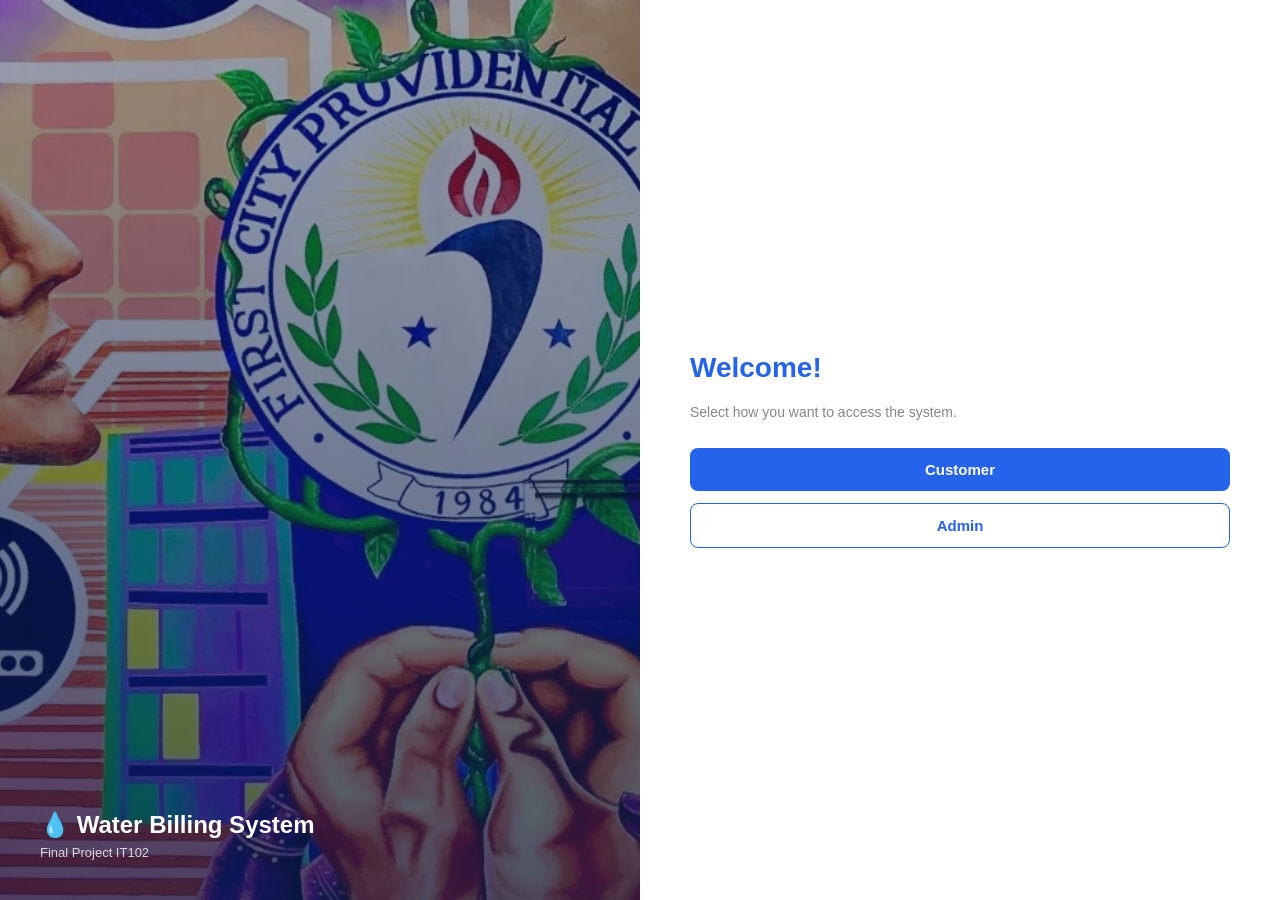
==== main.html @ 37b9aa8a "add bg pic, fix front face ui" ====
<!DOCTYPE html>
<html lang="en">
<head>
    <link rel="stylesheet" href="style.css">
    <meta charset="UTF-8">
    <meta name="viewport" content="width=device-width, initial-scale=1.0">
    <title>Water Billing System</title>
</head>

<body>

<!-- MAIN PAGE — Split Screen -->
<div id="mainPage">

    <!-- LEFT: Background image -->
    <div class="main-image-side">
        <div class="main-image-overlay">
            <div class="main-image-content">
                <h1>💧 Water Billing System</h1>
                <p>Final Project IT102</p>
            </div>
        </div>
    </div>

    <!-- RIGHT: Welcome + enter buttons -->
    <div class="main-form-side">
        <h2>Welcome!</h2>
        <p class="form-subtitle">Select how you want to access the system.</p>
        <div class="main-form-btns">
            <button onclick="enterSystem()">Customer</button>
            <button class="outline-btn">Admin</button>
        </div>
    </div>

</div>

<!-- NAVBAR -->
<div class="navbar" id="navbar">
    <h2 id="welcomeUser">Water Billing</h2>
    <p onclick="homePage()">Home</p>
    <p onclick="aboutPage()">About</p>
    <p onclick="contactPage()">Contact</p>
    <p onclick="backToMain()">← Main Page</p>
</div>

<!-- LOGIN / SEARCH — untouched, JS still controls this -->
<div class="container" id="loginSection">

    <!-- LEFT: branding/text side -->
    <div class="login-left">
        <h1>💧</h1>
        <h2>Water Billing System</h2>
        <p>Enter your Serial ID to access your account.</p>
    </div>

    <!-- RIGHT: input side -->
    <div class="login-right">
        <h3>Search Serial ID</h3>
        <input type="text" id="serialID" placeholder="Enter Serial ID">
        <span id="serialID_error" style="color:white;font-size:12px;">Empty Serial ID</span>
        <button id="searchBtn">Search</button>
        <button id="exitBtn">Exit</button>
    </div>

</div>

<!-- DASHBOARD -->
<div id="dashboardSection">

    <!-- TOP BAR -->
    <div class="dash-topbar">
        <span>💧 Water Billing System</span>
        <span id="welcomeText">Welcome</span>
    </div>

    <!-- MAIN CONTENT -->
    <div class="dash-body">

        <!-- INPUT CARD -->
        <div class="dash-card">
            <h2>🧾 Water Billing Computation</h2>
            <p class="dash-subtitle">Enter cubic usage to compute the bill</p>

            <div class="dash-input-row">
                <input type="text" id="Payment" placeholder="Enter cubic used (m³)">
                <button id="computeBTN">Compute</button>
            </div>
            <span id="usageBtn-error" class="error-label"></span>
        </div>

        <!-- RESULT CARD -->
        <div class="dash-card">
            <h3>📊 Billing Summary</h3>
            <table class="table">
                <thead>
                    <tr>
                        <th>Field</th>
                        <th>Information</th>
                    </tr>
                </thead>
                <tbody id="userInfoTable">
                    <tr>
                        <td colspan="2" style="text-align:center; color:#999;">
                            No data yet. Enter cubic usage above.
                        </td>
                    </tr>
                </tbody>
            </table>
        </div>

    </div>
</div>

<!-- ABOUT / CONTACT -->
<div id="main-content"></div>

<script src="script.js"></script>
</body>
</html>
---- style.css ----
* {
  margin: 0;
  padding: 0;
  box-sizing: border-box;
}

body {
  font-family: Arial;
  background: #e8eef4;
}

/* =========================
   🏠 MAIN PAGE — Split Screen
========================= */
#mainPage {
  position: fixed;
  inset: 0;
  display: flex;
}

/* LEFT half — background image */
.main-image-side {
  width: 50%;
  height: 100%;
  background-image: url("fcpc-image.webp");
  background-size: cover;
  background-position: center;
  background-repeat: no-repeat;
  position: relative;
}

.main-image-overlay {
  position: absolute;
  inset: 0;
  background: linear-gradient(to bottom, rgba(10, 30, 80, 0.40), rgba(10, 30, 80, 0.72));
  display: flex;
  align-items: flex-end;
  padding: 40px;
}

.main-image-content {
  color: white;
}

.main-image-content h1 {
  font-size: 24px;
  font-weight: 700;
  margin: 0 0 6px;
}

.main-image-content p {
  font-size: 13px;
  opacity: 0.80;
  margin: 0;
}

/* RIGHT half — welcome + enter buttons */
.main-form-side {
  width: 50%;
  height: 100%;
  background: white;
  display: flex;
  flex-direction: column;
  justify-content: center;
  padding: 60px 50px;
  gap: 20px;
}

.main-form-side h2 {
  font-size: 28px;
  font-weight: 700;
  color: #2563EB;
  margin: 0;
}

.main-form-side .form-subtitle {
  font-size: 14px;
  color: #888;
  margin: 0;
}

.main-form-btns {
  display: flex;
  flex-direction: column;
  gap: 12px;
  margin-top: 8px;
}

.main-form-btns button {
  padding: 13px;
  background: #2563EB;
  color: white;
  border: none;
  border-radius: 8px;
  font-weight: bold;
  font-size: 15px;
  cursor: pointer;
  transition: background 0.2s;
}

.main-form-btns button:hover {
  background: #1a7ab5;
}

.main-form-btns .outline-btn {
  background: white;
  color: #2563EB;
  border: 1.5px solid #2563EB;
}

.main-form-btns .outline-btn:hover {
  background: #f0f5ff;
}

/* =========================
   NAVBAR (SIDEBAR)
========================= */
.navbar {
  display: none;
  position: fixed;
  top: 0;
  left: 0;
  width: 230px;
  height: 100vh;
  background: #2563EB;
  color: white;
  flex-direction: column;
  padding: 20px;
}

.navbar p {
  margin: 15px 0;
  cursor: pointer;
}

.navbar p:hover {
  color: cyan;
}

/* =========================
   DASHBOARD LAYOUT
========================= */
#dashboardSection {
  display: none;
  margin-left: 230px;
  min-height: 200vh;
  background: #e8eef4;
  flex-direction: column;
}

.dash-topbar {
  background: #2563EB;
  color: white;
  padding: 20px 40px;
  display: flex;
  justify-content: space-between;
  align-items: center;
  font-weight: bold;
  font-size: 15px;
}

.dash-body {
  padding: 32px;
  display: flex;
  flex-direction: column;
  gap: 24px;
}

.dash-card {
  background: white;
  border-radius: 12px;
  padding: 28px 32px;
  box-shadow: 0 2px 8px rgba(0, 0, 0, 0.07);
}

.dash-card h2 {
  color: #2563EB;
  margin-bottom: 6px;
}

.dash-card h3 {
  color: #2563EB;
  margin-bottom: 16px;
}

.dash-subtitle {
  color: #888;
  font-size: 13px;
  margin-bottom: 20px;
}

.dash-input-row {
  display: flex;
  gap: 12px;
  align-items: center;
}

.dash-input-row input {
  flex: 1;
  padding: 10px 14px;
  border: 1px solid #ccc;
  border-radius: 8px;
  font-size: 14px;
}

.dash-input-row input:focus {
  outline: none;
  border-color: #2563EB;
}

.dash-input-row button {
  padding: 10px 24px;
  background: #2563EB;
  color: white;
  border: none;
  border-radius: 8px;
  font-weight: bold;
  cursor: pointer;
  white-space: nowrap;
}

.dash-input-row button:hover {
  background: #1a7ab5;
}

/* =========================
   TABLE
========================= */
.table {
  width: 100%;
  border-collapse: collapse;
}

.table th {
  background: #2563EB;
  color: white;
  padding: 12px 16px;
  text-align: left;
  font-size: 14px;
}

.table td {
  padding: 12px 16px;
  border-bottom: 1px solid #eee;
  font-size: 14px;
  color: #333;
}

.table tbody tr:last-child td {
  border-bottom: none;
}

.table tbody tr:hover {
  background: #f0f5ff;
}

/* =========================
   LOGIN SECTION (unchanged — JS depends on this)
========================= */
#loginSection {
  display: none;
  position: fixed;
  inset: 0;
  justify-content: center;
  align-items: center;
  background: #e8eef4;
  z-index: 10;
}

.login-left {
  background: linear-gradient(135deg, #2563EB, #1a7ab5);
  color: white;
  padding: 60px 40px;
  border-radius: 12px 0 0 12px;
  text-align: center;
  width: 280px;
  display: flex;
  flex-direction: column;

  display:flex;
  justify-content: center;
  align-items: center;
  height:100vh;
}

.login-left h1 {
  font-size: 48px;
  margin-bottom: 10px;
}

.login-left p {
  margin-top: 10px;
  font-size: 14px;
  opacity: 0.85;
}

.login-right {
  background: white;
  padding: 23px 40px;
  border-radius: 0 12px 12px 0;
  display: flex;
  flex-direction: column;
  justify-content: center;
  gap: 24px;
  width: 280px;
}

.login-right h3 {
  margin-bottom: 4px;
  color: #2563EB;
}

.login-right input {
  padding: 10px;
  border: 1px solid #ccc;
  border-radius: 6px;
  font-size: 14px;
}

.login-right button {
  padding: 10px;
  background: #2563EB;
  color: white;
  border: none;
  border-radius: 6px;
  cursor: pointer;
  font-weight: bold;
}

.login-right button:hover {
  background: #1a7ab5;
}

/* =========================
   ERROR TEXT
========================= */
.error-label {
  display: block;
  color: red;
  font-size: 12px;
  margin-top: 5px;
}
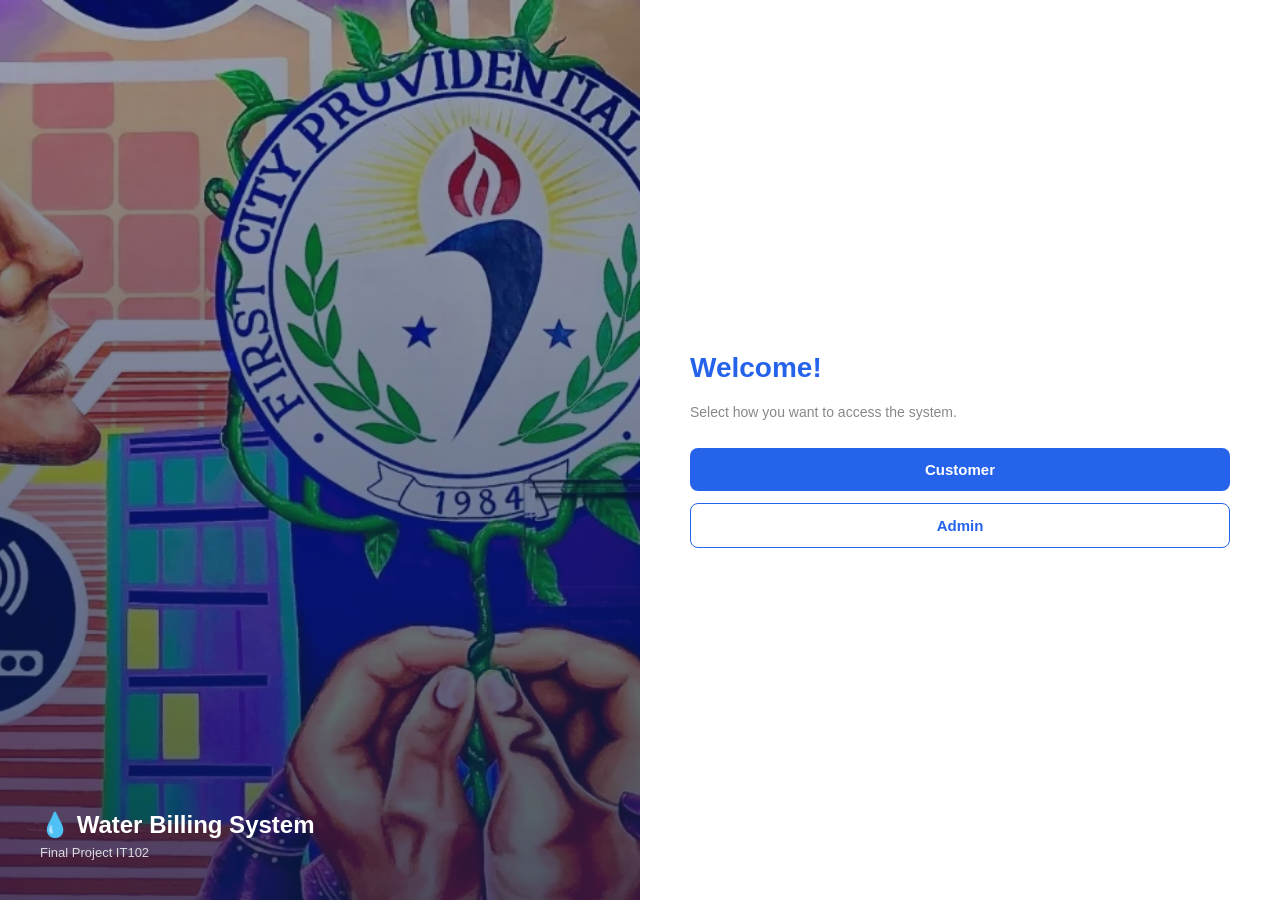
==== commit 970cb538: "add login form on admin" ====
--- a/main.html
+++ b/main.html
@@ -28,7 +28,7 @@
         <p class="form-subtitle">Select how you want to access the system.</p>
         <div class="main-form-btns">
             <button onclick="enterSystem()">Customer</button>
-            <button class="outline-btn">Admin</button>
+            <button class="outline-btn" onclick="adminPage()">Admin</button>
         </div>
     </div>
 
@@ -114,6 +114,32 @@
 <!-- ABOUT / CONTACT -->
 <div id="main-content"></div>
 
+<div id="adminPage">
+
+    <div class="admin-login-box" id="adminLoginBox">
+        <h2>🔐 Admin Login</h2>
+
+        <input type="text" id="adminUser" placeholder="Username">
+        <input type="password" id="adminPass" placeholder="Password">
+
+        <button onclick="adminLogin()">Login</button>
+        <button id="adminExitBtn">Exit</button>
+        <p id="adminError" style="color:red;font-size:12px;"></p>
+    </div>
+
+    <div class="admin-dashboard" id="adminDashboard" style="display:none;">
+        <h2>📊 Admin Dashboard</h2>
+
+        <button onclick="logoutAdmin()">Logout</button>
+
+        <div id="adminData">
+            <!-- stored users will appear here -->
+        </div>
+    </div>
+
+</div>
+
+</div>
 <script src="script.js"></script>
 </body>
 </html>
--- a/style.css
+++ b/style.css
@@ -276,11 +276,6 @@
   width: 280px;
   display: flex;
   flex-direction: column;
-
-  display:flex;
-  justify-content: center;
-  align-items: center;
-  height:100vh;
 }
 
 .login-left h1 {
@@ -339,4 +334,40 @@
   color: red;
   font-size: 12px;
   margin-top: 5px;
+}
+#adminPage {
+  display: none;
+  position: fixed;
+  inset: 0;
+  background: #e8eef4;
+  justify-content: center;
+  align-items: center;
+  flex-direction: column;
+}
+
+.admin-login-box,
+.admin-dashboard {
+  background: white;
+  padding: 25px;
+  border-radius: 10px;
+  width: 300px;
+  text-align: center;
+  box-shadow: 0 2px 10px rgba(0,0,0,0.1);
+}
+
+.admin-login-box input {
+  width: 100%;
+  padding: 10px;
+  margin: 8px 0;
+}
+
+.admin-login-box button,
+.admin-dashboard button {
+  width: 100%;
+  padding: 10px;
+  background: #2563EB;
+  color: white;
+  border: none;
+  border-radius: 6px;
+  cursor: pointer;
 }
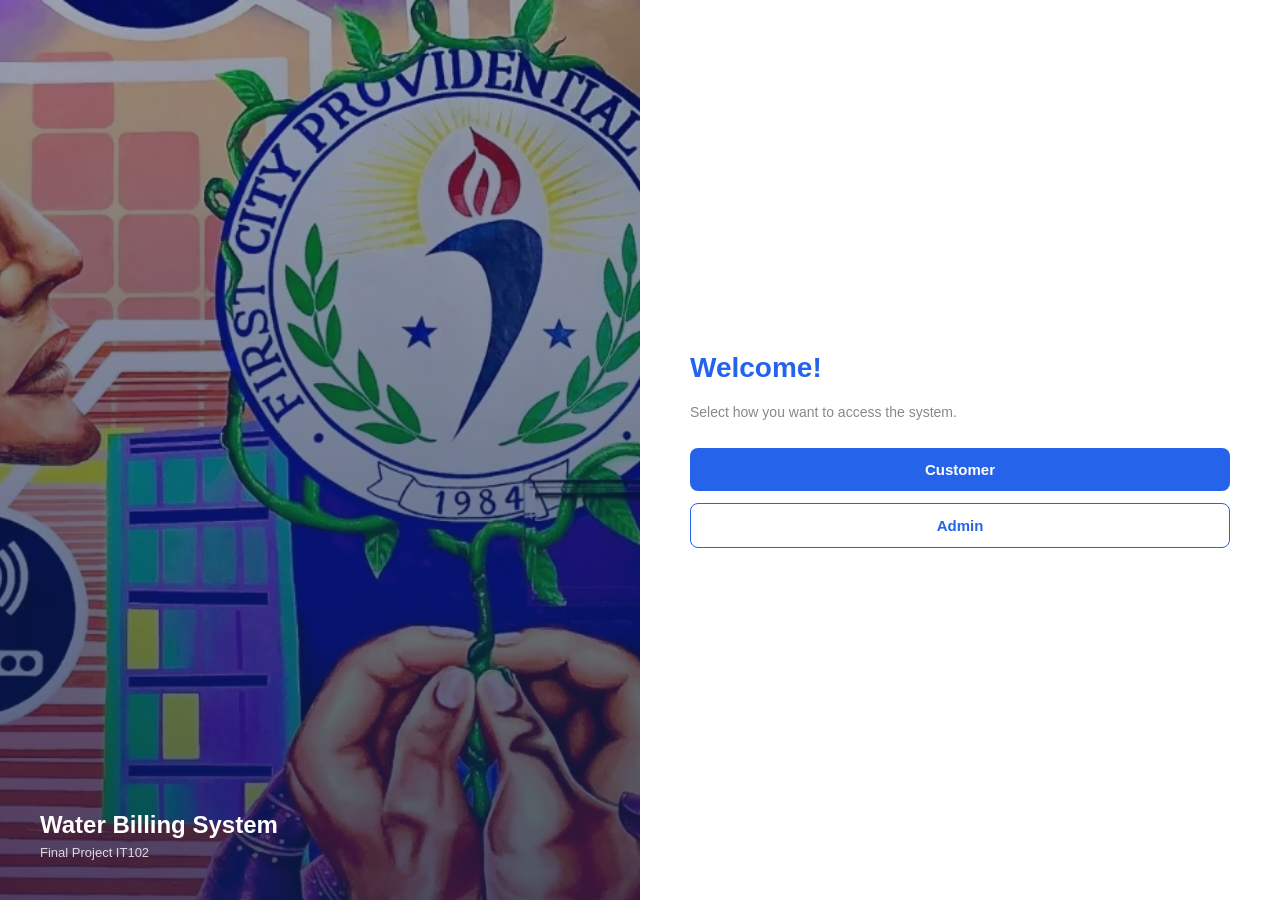
==== commit 77225580: "add validation in login form" ====
--- a/main.html
+++ b/main.html
@@ -16,7 +16,7 @@
     <div class="main-image-side">
         <div class="main-image-overlay">
             <div class="main-image-content">
-                <h1>💧 Water Billing System</h1>
+                <h1>Water Billing System</h1>
                 <p>Final Project IT102</p>
             </div>
         </div>
@@ -122,9 +122,9 @@
         <input type="text" id="adminUser" placeholder="Username">
         <input type="password" id="adminPass" placeholder="Password">
 
-        <button onclick="adminLogin()">Login</button>
+        <p id="adminError" style="color:red;font-size:12px;"></p>
+        <button onclick="adminLogin()" id="login-padding">Login</button>
         <button id="adminExitBtn">Exit</button>
-        <p id="adminError" style="color:red;font-size:12px;"></p>
     </div>
 
     <div class="admin-dashboard" id="adminDashboard" style="display:none;">
--- a/style.css
+++ b/style.css
@@ -345,6 +345,9 @@
   flex-direction: column;
 }
 
+#login-padding {
+  padding-bottom: 20px;
+}
 .admin-login-box,
 .admin-dashboard {
   background: white;
